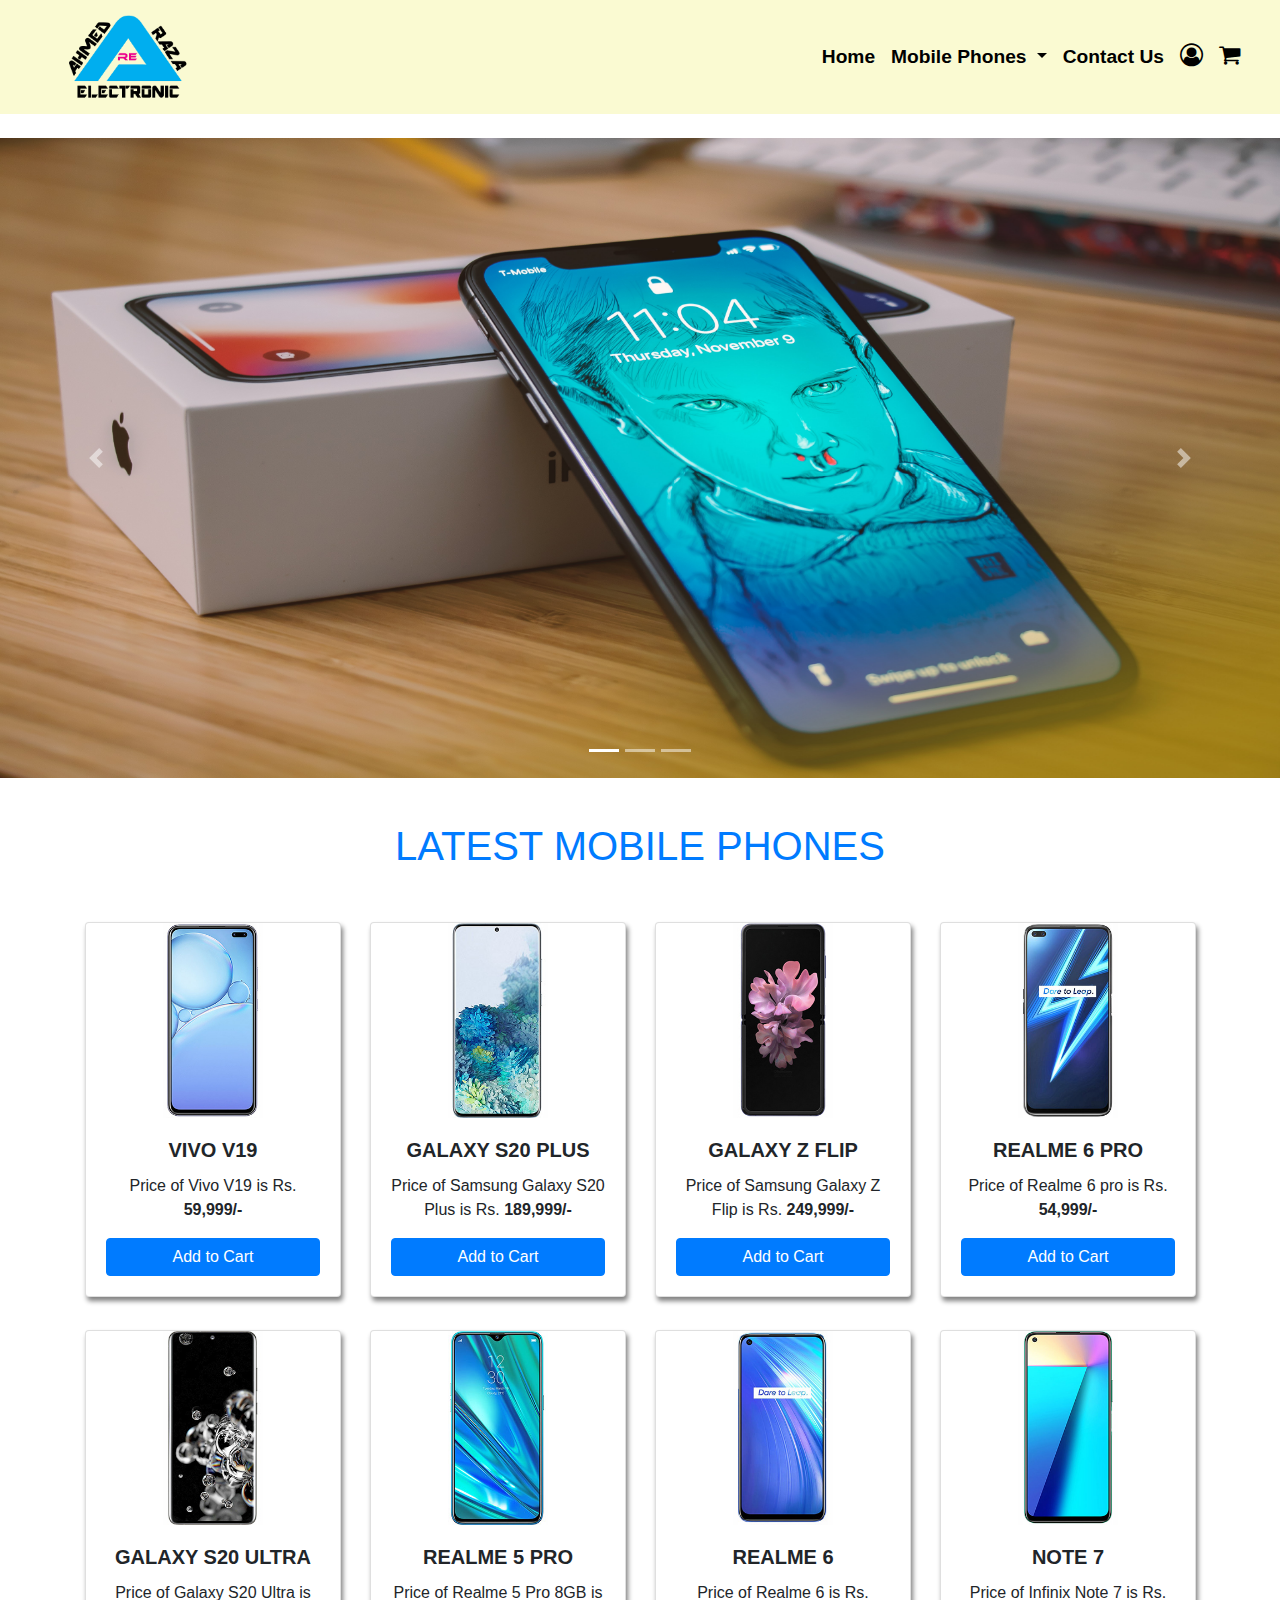
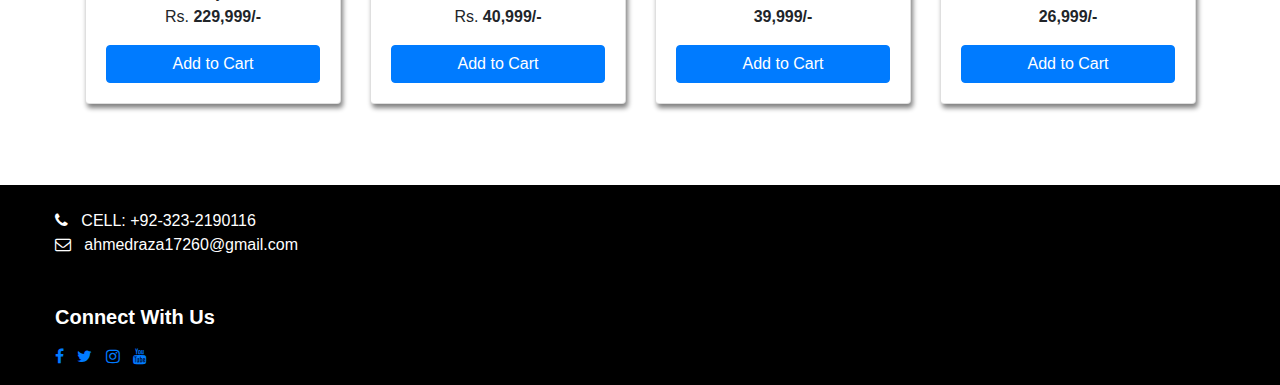
==== index.html @ 87f2fad5 "Ahmed Raza Electronic Website" ====
<!DOCTYPE html>
<html lang="en">

<head>
    <meta charset="UTF-8">
    <meta name="viewport" content="width=device-width, initial-scale=1.0">
    <title>Ahmed Raza Electronic</title>
    <link rel="stylesheet" href="Samsung.html">
    <link rel="stylesheet" href="Realme.html">
    <link rel="stylesheet" href="Vivo.html">
    <link rel="stylesheet" href="Infinix.html">
    <link rel="stylesheet" href="Oppo.html">
    <link rel="stylesheet" href="Huawei.html">
    <link rel="stylesheet" href="style.css">
    <link rel="stylesheet" href="https://stackpath.bootstrapcdn.com/bootstrap/4.4.1/css/bootstrap.min.css" integrity="sha384-Vkoo8x4CGsO3+Hhxv8T/Q5PaXtkKtu6ug5TOeNV6gBiFeWPGFN9MuhOf23Q9Ifjh" crossorigin="anonymous">
    <link rel="stylesheet" href="https://stackpath.bootstrapcdn.com/font-awesome/4.7.0/css/font-awesome.min.css">
    <link rel="stylesheet" href="node_modules/hover.css/css/hover-min.css" />
    <script src="https://code.jquery.com/jquery-3.2.1.slim.min.js" integrity="sha384-KJ3o2DKtIkvYIK3UENzmM7KCkRr/rE9/Qpg6aAZGJwFDMVNA/GpGFF93hXpG5KkN" crossorigin="anonymous"></script>
    <script src="https://cdnjs.cloudflare.com/ajax/libs/popper.js/1.12.9/umd/popper.min.js" integrity="sha384-ApNbgh9B+Y1QKtv3Rn7W3mgPxhU9K/ScQsAP7hUibX39j7fakFPskvXusvfa0b4Q" crossorigin="anonymous"></script>
    <script src="https://maxcdn.bootstrapcdn.com/bootstrap/4.0.0/js/bootstrap.min.js" integrity="sha384-JZR6Spejh4U02d8jOt6vLEHfe/JQGiRRSQQxSfFWpi1MquVdAyjUar5+76PVCmYl" crossorigin="anonymous"></script>

</head>

<body>

    <!-- <div class="col  p-2 ">
                <img style="width: 121px;" src="Images/ARE.png" alt="logo">
            </div> -->

    <nav class="navbar navbar-expand-lg navbar-light container-fluid ">
        <a class="navbar-brand" href="#"> <img class="ml-3" style="width: 121px; height: auto;" src="Images/ARE-2.png" alt="logo"> </a>
        <button class="navbar-toggler" type="button" data-toggle="collapse" data-target="#navbarText" aria-controls="navbarText" aria-expanded="false" aria-label="Toggle navigation">
            <span class="navbar-toggler-icon"></span>
        </button>
        <div class="collapse navbar-collapse" id="navbarText">
            <ul class="navbar-nav mr-auto">
            </ul>
            <span class="navbar-text mr-3 ">
                <ul class="navbar-nav mr-auto">
                    <li class="nav-item active">
                        <a class="nav-link" href="index.html">Home <span class="sr-only">(current)</span></a>
            </li>
            <li class="nav-item dropdown">
                <a class="nav-link dropdown-toggle" href="#" id="navbarDropdownMenuLink" role="button" data-toggle="dropdown" aria-haspopup="true" aria-expanded="false">
                            Mobile Phones
                        </a>
                <div class="dropdown-menu" aria-labelledby="navbarDropdownMenuLink">
                    <a class="dropdown-item" href="Samsung.html" target="_blank"> Samsung </a>
                    <a class="dropdown-item" href="Vivo.html" target="_blank"> Vivo </a>
                    <a class="dropdown-item" href="Realme.html" target="_blank"> Realme </a>
                    <a class="dropdown-item" href="Infinix.html" target="_blank"> Infinix </a>
                    <a class="dropdown-item" href="Oppo.html" target="_blank"> Oppo </a>
                    <a class="dropdown-item" href="Huawei.html" target="_blank"> Huawei </a>

                </div>
            </li>
            <!-- <li class="nav-item">
                <a class="nav-link" href="#"> About Us </a>
            </li> -->
            <li class="nav-item">
                <a class="nav-link" href="Contact.html" target="_blank">  Contact Us </a>
            </li>
            <li class="nav-item">
                <a class="nav-link" href="#"> <i class="fa fa-user-circle-o"></i> </a>
            </li>
            <li class="nav-item">
                <a class="nav-link" href="#"> <i class="fa fa-shopping-cart"></i> </a>
            </li>
            </ul>

            </span>
        </div>
    </nav> <br>

    <div id="carouselExampleIndicators" class="carousel slide " data-ride="carousel">
        <ol class="carousel-indicators">
            <li data-target="#carouselExampleIndicators" data-slide-to="0" class="active"></li>
            <li data-target="#carouselExampleIndicators" data-slide-to="1"></li>
            <li data-target="#carouselExampleIndicators" data-slide-to="2"></li>
        </ol>
        <div class="carousel-inner">
            <div class="carousel-item active">
                <img style="width: 1280px; height:640px ;" src="Images/4.jpg" class="d-block w-100" alt="1st">
            </div>
            <div class="carousel-item">
                <img style="width: 1280px; height:640px ;" src="Images/6.jpg" class="d-block w-100" alt="2nd">
            </div>
            <div class="carousel-item">
                <img style="width: 1280px; height:640px ;" src="Images/5.jpg" class="d-block w-100" alt="3rd">
            </div>
        </div>
        <a class="carousel-control-prev" href="#carouselExampleIndicators" role="button" data-slide="prev">
            <span class="carousel-control-prev-icon" aria-hidden="true"></span>
            <span class="sr-only">Previous</span>
        </a>
        <a class="carousel-control-next" href="#carouselExampleIndicators" role="button" data-slide="next">
            <span class="carousel-control-next-icon" aria-hidden="true"></span>
            <span class="sr-only">Next</span>
        </a>
    </div> <br>

    <div class="newArrival">
        <div class="text-center heading">
            <h1 class="text-uppercase text-primary"> Latest Mobile Phones </h1> <br>
        </div>
        <div class="container ">
            <div class="row " style="text-align: center ;">

                <div class="col-sm-12 col-md-6 col-lg-3">
                    <div class="card" style="width: 16rem;">
                        <img style="width: 100px;" src="Images/VivoV19-b.jpg" class="card-img-top" alt="...">
                        <div class="card-body">
                            <h5 class="card-title text-uppercase "> vivo v19 </h5>
                            <p class="card-text">Price of Vivo V19 is Rs. <b> 59,999/- </b> </p>
                            <a href="#" class="btn btn-primary"> Add to Cart </a>
                        </div>
                    </div>
                </div>

                <div class="col-sm-12 col-md-6 col-lg-3">
                    <div class="card" style="width: 16rem;">
                        <img style="width: 100px;" src="Images/SamsungGalaxyS20Plus-b.jpg" class="card-img-top" alt="...">
                        <div class="card-body">
                            <h5 class="card-title text-uppercase "> Galaxy S20 Plus </h5>
                            <p class="card-text">Price of Samsung Galaxy S20 Plus is Rs. <b> 189,999/- </b> </p>
                            <a href="#" class="btn btn-primary"> Add to Cart </a>
                        </div>
                    </div>
                </div>

                <div class="col-sm-12 col-md-6 col-lg-3">
                    <div class="card" style="width: 16rem;">
                        <img style="width: 100px;" src="Images/SamsungGalaxyZFlip-b.jpg" class="card-img-top" alt="...">
                        <div class="card-body">
                            <h5 class="card-title text-uppercase "> Galaxy Z Flip </h5>
                            <p class="card-text"> Price of Samsung Galaxy Z Flip is Rs. <b> 249,999/- </b> </p>
                            <a href="#" class="btn btn-primary"> Add to Cart </a>
                        </div>
                    </div>
                </div>

                <div class="col-sm-12 col-md-6 col-lg-3">
                    <div class="card" style="width: 16rem;">
                        <img style="width: 100px;" src="Images/Realme6pro-b.jpg" class="card-img-top" alt="...">
                        <div class="card-body">
                            <h5 class="card-title text-uppercase "> Realme 6 pro </h5>
                            <p class="card-text"> Price of Realme 6 pro is Rs. <b> 54,999/- </b> </p>
                            <a href="#" class="btn btn-primary"> Add to Cart </a>
                        </div>
                    </div>
                </div>
                <!-- ------------------------------------------------------------------------------------------------------------ -->

                <div class="col-sm-12 col-md-6 col-lg-3">
                    <div class="card" style="width: 16rem;">
                        <img style="width: 100px;" src="Images/SamsungGalaxyS20Ultra-b.jpg" class="card-img-top" alt="...">
                        <div class="card-body">
                            <h5 class="card-title text-uppercase "> Galaxy S20 Ultra </h5>
                            <p class="card-text"> Price of Galaxy S20 Ultra is Rs. <b> 229,999/- </b> </p>
                            <a href="#" class="btn btn-primary"> Add to Cart </a>
                        </div>
                    </div>
                </div>

                <div class="col-sm-12 col-md-6 col-lg-3">
                    <div class="card" style="width: 16rem;">
                        <img style="width: 100px;" src="Images/Realme5Pro8GB-b.jpg" class="card-img-top" alt="...">
                        <div class="card-body">
                            <h5 class="card-title text-uppercase "> Realme 5 Pro </h5>
                            <p class="card-text"> Price of Realme 5 Pro 8GB is Rs. <b> 40,999/- </b> </p>
                            <a href="#" class="btn btn-primary"> Add to Cart </a>
                        </div>
                    </div>
                </div>

                <div class="col-sm-12 col-md-6 col-lg-3">
                    <div class="card" style="width: 16rem;">
                        <img style="width: 100px;" src="Images/Realme6-b.jpg" class="card-img-top" alt="...">
                        <div class="card-body">
                            <h5 class="card-title text-uppercase "> Realme 6 </h5>
                            <p class="card-text"> Price of Realme 6 is Rs. <b> 39,999/- </b> </p>
                            <a href="#" class="btn btn-primary"> Add to Cart </a>
                        </div>
                    </div>
                </div>

                <div class="col-sm-12 col-md-6 col-lg-3">
                    <div class="card" style="width: 16rem;">
                        <img style="width: 100px;" src="Images/InfinixNote7-b.jpg" class="card-img-top" alt="...">
                        <div class="card-body">
                            <h5 class="card-title text-uppercase "> Note 7 </h5>
                            <p class="card-text"> Price of Infinix Note 7 is Rs. <b> 26,999/- </b> </p>
                            <a href="#" class="btn btn-primary"> Add to Cart </a>
                        </div>
                    </div>
                </div>


            </div>
        </div>

    </div> <br><br>


    <footer class=" foter ">

        <!-- <div style=" "> -->
        <div class="container  col-sm-3 col-md-6 col-lg-12" style=" color: white; ">
            <br>
            <ul style="list-style: none; ">
                <li> <i class=" green fa fa-phone "></i> &nbsp; CELL: +92-323-2190116 </li>
                <li> <i class=" green fa fa-envelope-o "></i> &nbsp; ahmedraza17260@gmail.com </li>
                <br> <br>
                <h5 class="" style="text-transform: capitalize; font-weight: bold; "> Connect with us</h5>

            </ul>
        </div>
        <div class=" container  col-sm-3 col-md-6 col-lg-12 " style=" color: white; ">
            <!-- <h5 class="" style="text-transform: capitalize; font-weight: bold; "> Connect with us</h5> -->
            <ul style="list-style: none; display: inline-flex; justify-content: space-between ;; ">
                <li>
                    <a href="https://www.facebook.com/ahmedraza1626 " target="_blank "> <i class="fa fa-facebook "></i>
                    </a> &nbsp;&nbsp;
                </li>
                <li>
                    <a href="https://twitter.com/ahmedraza17260 " target="_blank "> <i class="fa fa-twitter "></i>
                    </a> &nbsp;&nbsp;
                </li>
                <li>
                    <a href="https://www.instagram.com/ahmedraza17260 " target="_blank "> <i class="fa fa-instagram "></i> </a> &nbsp;&nbsp;
                </li>
                <li>
                    <a href="https://www.youtube.com/mohsinbhai1217 " target="_blank "> <i class="fa fa-youtube "></i> </a> &nbsp;&nbsp;
                </li>


            </ul>
        </div>
        <!-- </div> -->
    </footer>


</body>

</html>
---- style.css ----
.navbar {
    background-color: lightgoldenrodyellow !important;
}

.navbar-brand {
    margin-left: 35px !important;
}

.foter {
    background-color: black !important;
}

.nav-link {
    color: black !important;
    font-weight: bolder !important;
    font-size: larger !important;
}

.fa-shopping-cart,
.fa-user-circle-o {
    font-size: larger !important;
}

.card-title {
    font-weight: bolder !important;
}

.btn-primary {
    width: 100%;
    /* background-color: lightgray !important; */
}

.card {
    justify-content: space-around !important;
    align-items: center !important;
    margin: 0px auto !important;
    align-self: center !important;
    text-align: center !important;
    height: auto !important;
    box-shadow: 2px 4px 5px gray;
    margin-bottom: 33px !important;
}

.heading {
    text-align: center !important;
    font-weight: bolder !important;
    margin: 20px !important;
}

.heading>h1 {
    text-shadow: 2px 2px 4px white;
}
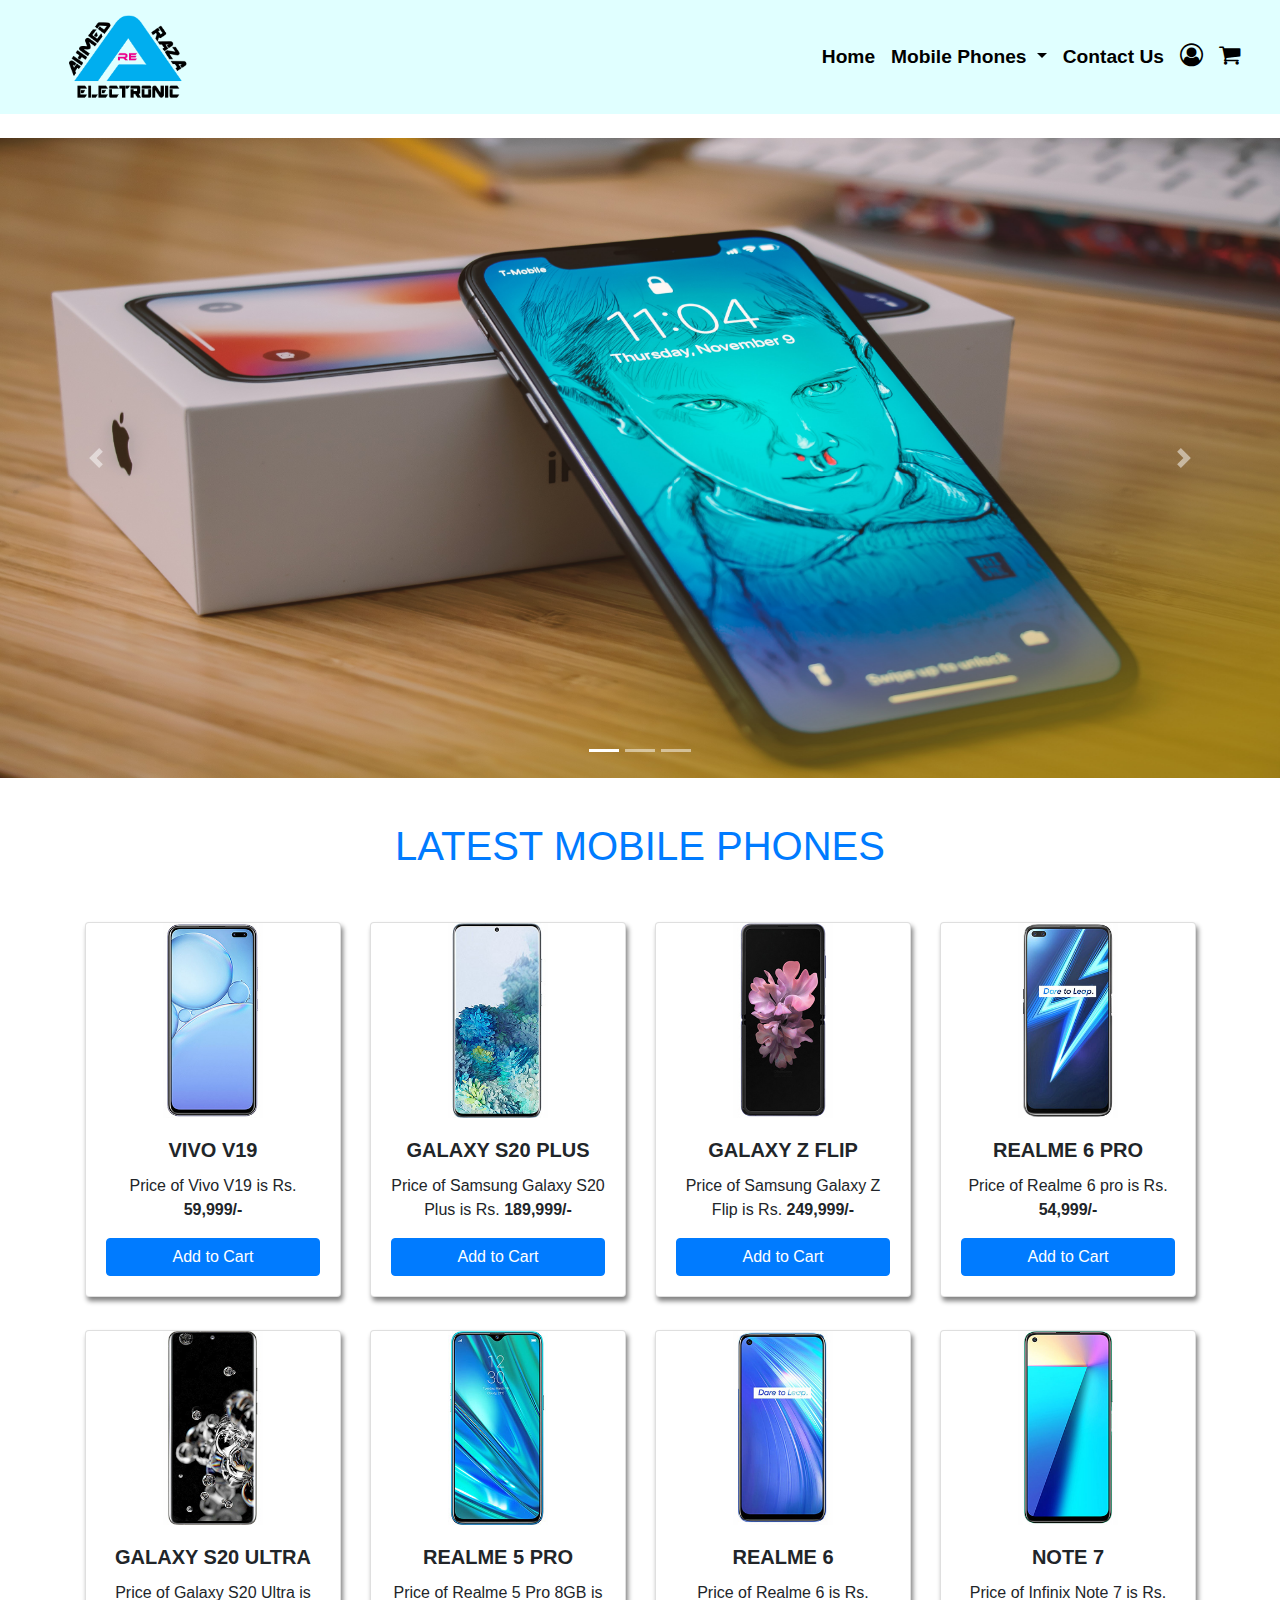
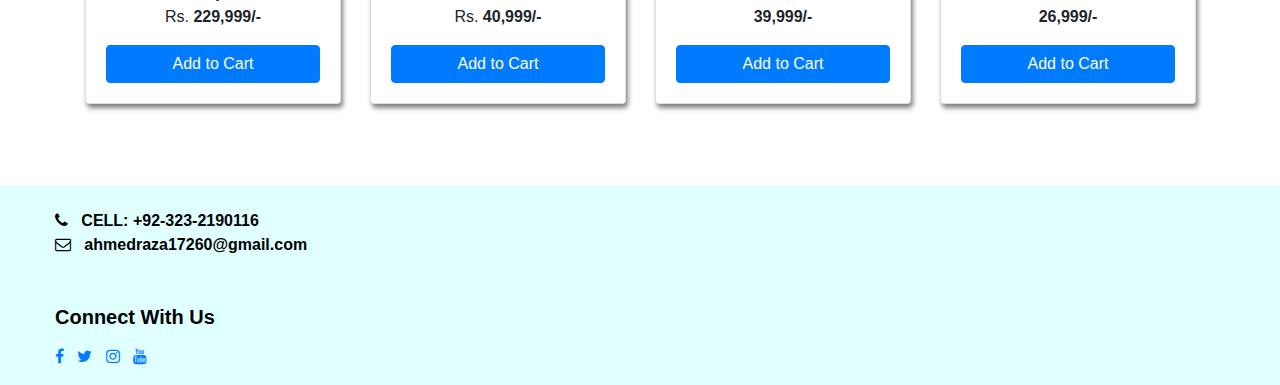
==== commit 9ed87561: "background color change" ====
--- a/index.html
+++ b/index.html
@@ -205,7 +205,7 @@
     <footer class=" foter ">
 
         <!-- <div style=" "> -->
-        <div class="container  col-sm-3 col-md-6 col-lg-12" style=" color: white; ">
+        <div class="container  col-sm-3 col-md-6 col-lg-12 black" style=" color: black; ">
             <br>
             <ul style="list-style: none; ">
                 <li> <i class=" green fa fa-phone "></i> &nbsp; CELL: +92-323-2190116 </li>
@@ -215,7 +215,7 @@
 
             </ul>
         </div>
-        <div class=" container  col-sm-3 col-md-6 col-lg-12 " style=" color: white; ">
+        <div class=" container  col-sm-3 col-md-6 col-lg-12 black" style=" color: white; ">
             <!-- <h5 class="" style="text-transform: capitalize; font-weight: bold; "> Connect with us</h5> -->
             <ul style="list-style: none; display: inline-flex; justify-content: space-between ;; ">
                 <li>
--- a/style.css
+++ b/style.css
@@ -1,5 +1,5 @@
 .navbar {
-    background-color: lightgoldenrodyellow !important;
+    background-color: lightcyan !important;
 }
 
 .navbar-brand {
@@ -7,7 +7,7 @@
 }
 
 .foter {
-    background-color: black !important;
+    background-color: lightcyan !important;
 }
 
 .nav-link {
@@ -49,4 +49,9 @@
 
 .heading>h1 {
     text-shadow: 2px 2px 4px white;
+}
+
+.black {
+    color: black;
+    font-weight: bold;
 }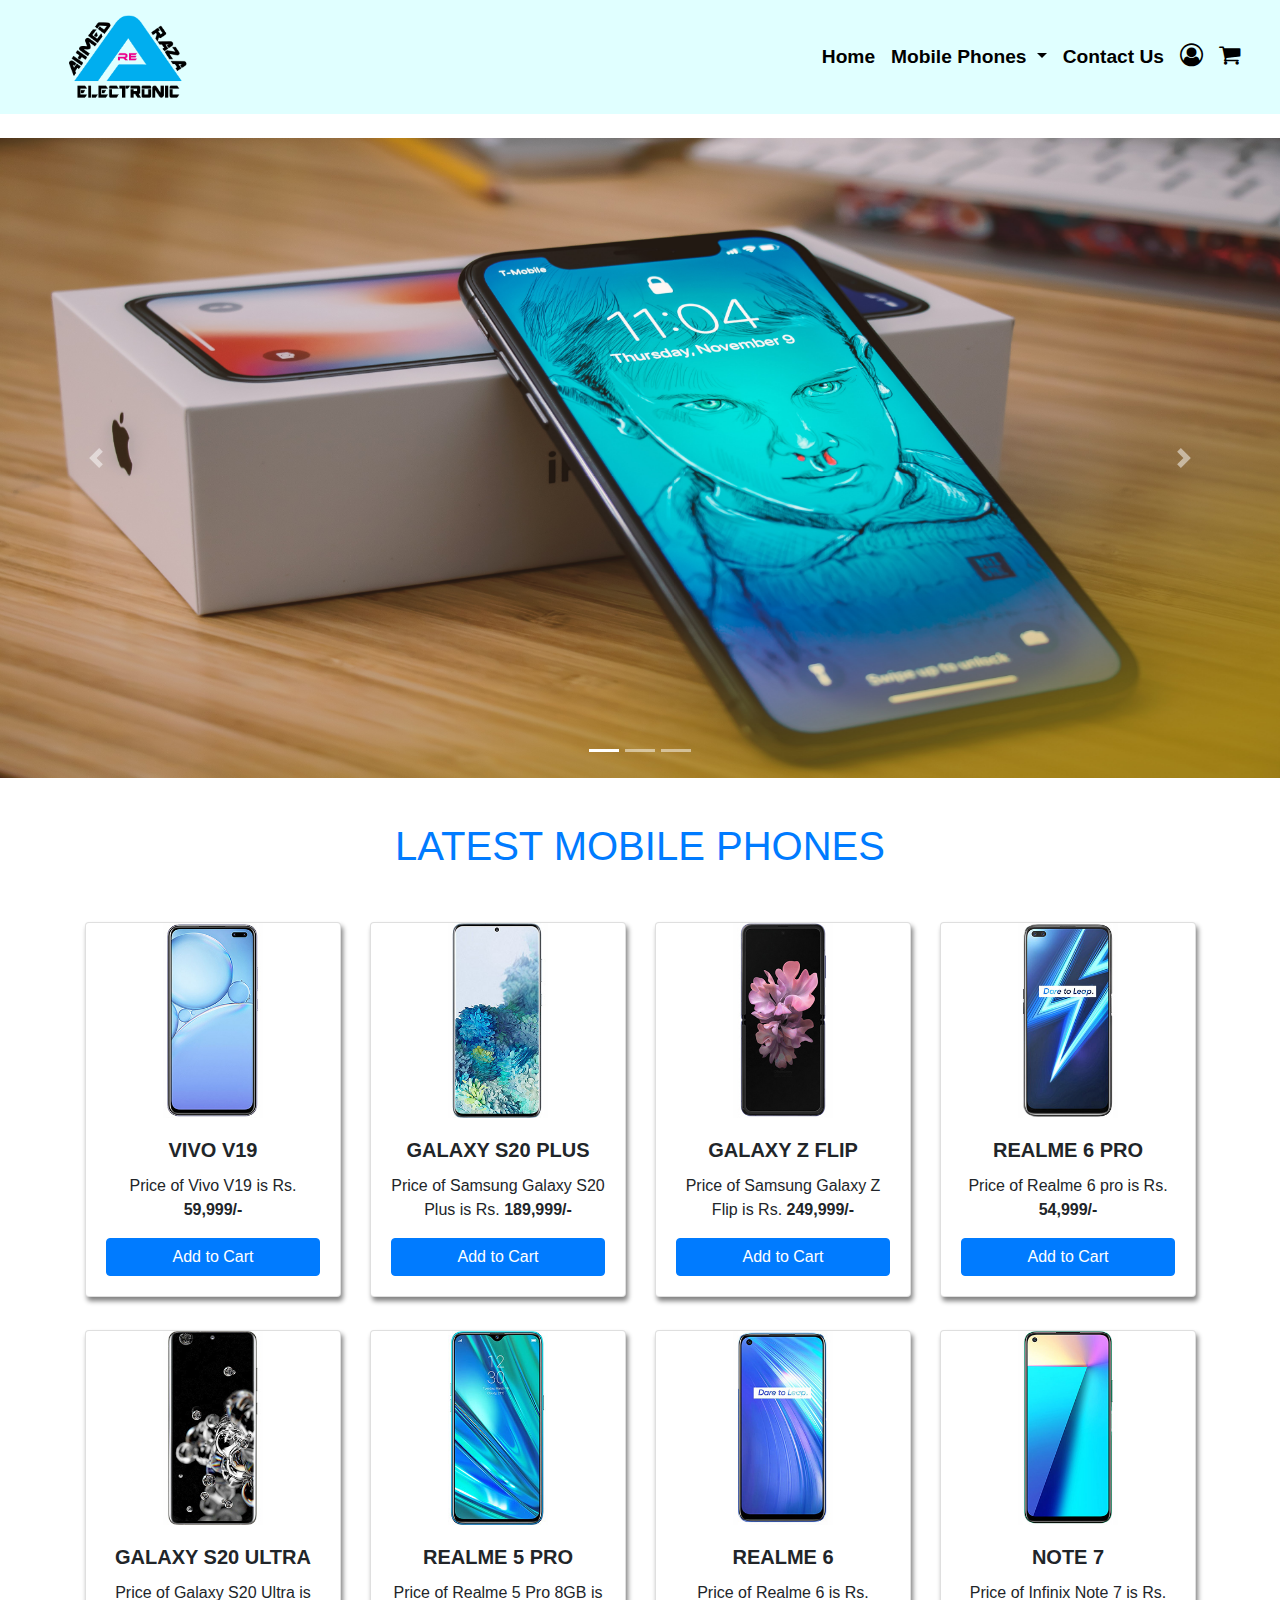
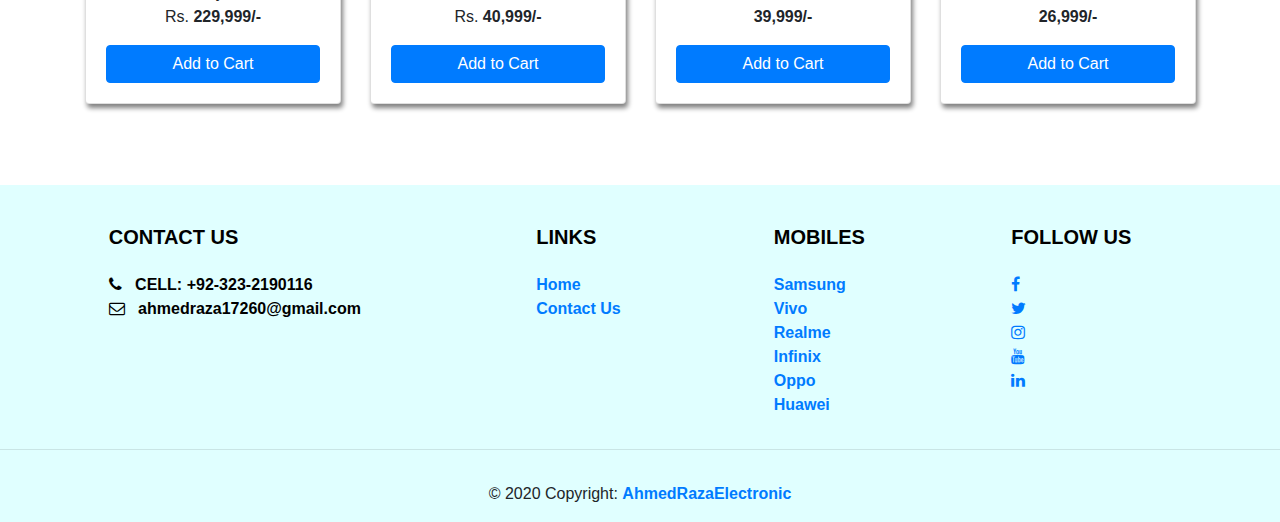
==== commit cfff536e: "Updating Footer" ====
--- a/index.html
+++ b/index.html
@@ -202,10 +202,10 @@
     </div> <br><br>
 
 
-    <footer class=" foter ">
-
-        <!-- <div style=" "> -->
-        <div class="container  col-sm-3 col-md-6 col-lg-12 black" style=" color: black; ">
+    <!-- <footer class=" foter "> -->
+
+    <!-- <div style=" "> -->
+    <!-- <div class="container  col-sm-3 col-md-6 col-lg-12 black" style=" color: black; ">
             <br>
             <ul style="list-style: none; ">
                 <li> <i class=" green fa fa-phone "></i> &nbsp; CELL: +92-323-2190116 </li>
@@ -214,10 +214,10 @@
                 <h5 class="" style="text-transform: capitalize; font-weight: bold; "> Connect with us</h5>
 
             </ul>
-        </div>
-        <div class=" container  col-sm-3 col-md-6 col-lg-12 black" style=" color: white; ">
-            <!-- <h5 class="" style="text-transform: capitalize; font-weight: bold; "> Connect with us</h5> -->
-            <ul style="list-style: none; display: inline-flex; justify-content: space-between ;; ">
+        </div> -->
+    <!-- <div class=" container  col-sm-3 col-md-6 col-lg-12 black" style=" color: white; "> -->
+    <!-- <h5 class="" style="text-transform: capitalize; font-weight: bold; "> Connect with us</h5> -->
+    <!-- <ul style="list-style: none; display: inline-flex; justify-content: space-between ;; ">
                 <li>
                     <a href="https://www.facebook.com/ahmedraza1626 " target="_blank "> <i class="fa fa-facebook "></i>
                     </a> &nbsp;&nbsp;
@@ -235,9 +235,174 @@
 
 
             </ul>
-        </div>
-        <!-- </div> -->
+        </div> -->
+    <!-- </div> -->
+    <!-- </footer> -->
+
+    <!-- ------------------------------------------------------------------------------------------------------------ -->
+    <!-- Footer -->
+    <footer class="page-footer font-small stylish-color-dark pt-4 foter">
+
+        <!-- Footer Links -->
+        <div class="container text-center text-md-left black">
+
+            <!-- Grid row -->
+            <div class="row">
+
+                <!-- Grid column -->
+                <div class="col-md-4 mx-auto black">
+
+                    <!-- Content -->
+                    <h5 class="font-weight-bold text-uppercase mt-3 mb-4">Contact Us</h5>
+                    <ul class=" list-unstyled " style="list-style: none;  ">
+                        <li> <i class=" green fa fa-phone "></i> &nbsp; CELL: +92-323-2190116 </li>
+                        <li> <i class=" green fa fa-envelope-o "></i> &nbsp; ahmedraza17260@gmail.com </li>
+                        <br> <br>
+
+                    </ul>
+
+
+                </div>
+                <!-- Grid column -->
+
+                <hr class="clearfix w-100 d-md-none">
+
+                <!-- Grid column -->
+                <div class="col-md-2 mx-auto ">
+
+                    <!-- Links -->
+                    <h5 class="font-weight-bold text-uppercase mt-3 mb-4">Links</h5>
+
+                    <ul class="list-unstyled">
+                        <li>
+                            <a href="index.html">Home</a>
+                        </li>
+                        <li>
+                            <a href="Contact.html"> Contact Us</a>
+                        </li>
+                        <li>
+                            <a href="#!"></a>
+                        </li>
+                        <li>
+                            <a href="#!"></a>
+                        </li>
+                    </ul>
+
+                </div>
+                <!-- Grid column -->
+
+                <hr class="clearfix w-100 d-md-none">
+
+                <!-- Grid column -->
+                <div class="col-md-2 mx-auto ">
+
+                    <!-- Links -->
+                    <h5 class="font-weight-bold text-uppercase mt-3 mb-4 "> Mobiles </h5>
+
+                    <ul class="list-unstyled">
+                        <li>
+                            <a href="Samsung.html"> Samsung </a>
+                        </li>
+                        <li>
+                            <a href="Vivo.html"> Vivo </a>
+                        </li>
+                        <li>
+                            <a href="Realme.html"> Realme </a>
+                        </li>
+                        <li>
+                            <a href="Infinix.html"> Infinix </a>
+                        </li>
+                        <li>
+                            <a href="Oppo.html"> Oppo </a>
+                        </li>
+                        <li>
+                            <a href="Huawei.html"> Huawei </a>
+                        </li>
+
+                    </ul>
+
+                </div>
+                <!-- Grid column -->
+
+                <hr class="clearfix w-100 d-md-none">
+
+                <!-- Grid column -->
+                <div class="col-md-2 mx-auto ">
+
+                    <!-- Links -->
+                    <h5 class="font-weight-bold text-uppercase mt-3 mb-4">Follow Us</h5>
+
+                    <ul class="list-unstyled">
+                        <li>
+                            <a href="https://www.facebook.com/ahmedraza1626 " target="_blank "> <i class="fa fa-facebook "></i>
+                            </a> &nbsp;&nbsp;
+                        </li>
+                        <li>
+                            <a href="https://twitter.com/ahmedraza17260 " target="_blank "> <i class="fa fa-twitter "></i>
+                            </a> &nbsp;&nbsp;
+                        </li>
+                        <li>
+                            <a href="https://www.instagram.com/ahmedraza17260 " target="_blank "> <i class="fa fa-instagram "></i> </a> &nbsp;&nbsp;
+                        </li>
+                        <li>
+                            <a href="https://www.youtube.com/mohsinbhai1217 " target="_blank "> <i class="fa fa-youtube "></i> </a> &nbsp;&nbsp;
+                        </li>
+                        <li>
+                            <a href="https://www.linkedin.com/in/ahmed-raza-17260a/ " target="_blank "> <i class="fa fa-linkedin "></i> </a> &nbsp;&nbsp;
+                        </li>
+                    </ul>
+
+                </div>
+                <!-- Grid column -->
+
+            </div>
+            <!-- Grid row -->
+
+        </div>
+        <!-- Footer Links -->
+
+        <hr>
+
+
+
+        <!-- Social buttons  -->
+        <!-- <ul class="list-unstyled list-inline text-center">
+            <li class="list-inline-item">
+                <a class="btn-floating btn-fb mx-1">
+                    <i class="fab fa-facebook-f"> </i>
+                </a>
+            </li>
+            <li class="list-inline-item">
+                <a class="btn-floating btn-tw mx-1">
+                    <i class="fab fa-twitter"> </i>
+                </a>
+            </li>
+            <li class="list-inline-item">
+                <a class="btn-floating btn-gplus mx-1">
+                    <i class="fab fa-google-plus-g"> </i>
+                </a>
+            </li>
+            <li class="list-inline-item">
+                <a class="btn-floating btn-li mx-1">
+                    <i class="fab fa-linkedin-in"> </i>
+                </a>
+            </li>
+            <li class="list-inline-item">
+                <a class="btn-floating btn-dribbble mx-1">
+                    <i class="fab fa-dribbble"> </i>
+                </a>
+            </li>
+        </ul> -->
+        <!-- Social buttons -->
+
+        <!-- Copyright -->
+        <div class="footer-copyright text-center py-3">© 2020 Copyright:
+            <a style="font-weight: bolder;" href="index.html"> AhmedRazaElectronic </a>
+        </div>
+        <!-- Copyright -->
+
     </footer>
+    <!-- Footer -->
 
 
 </body>
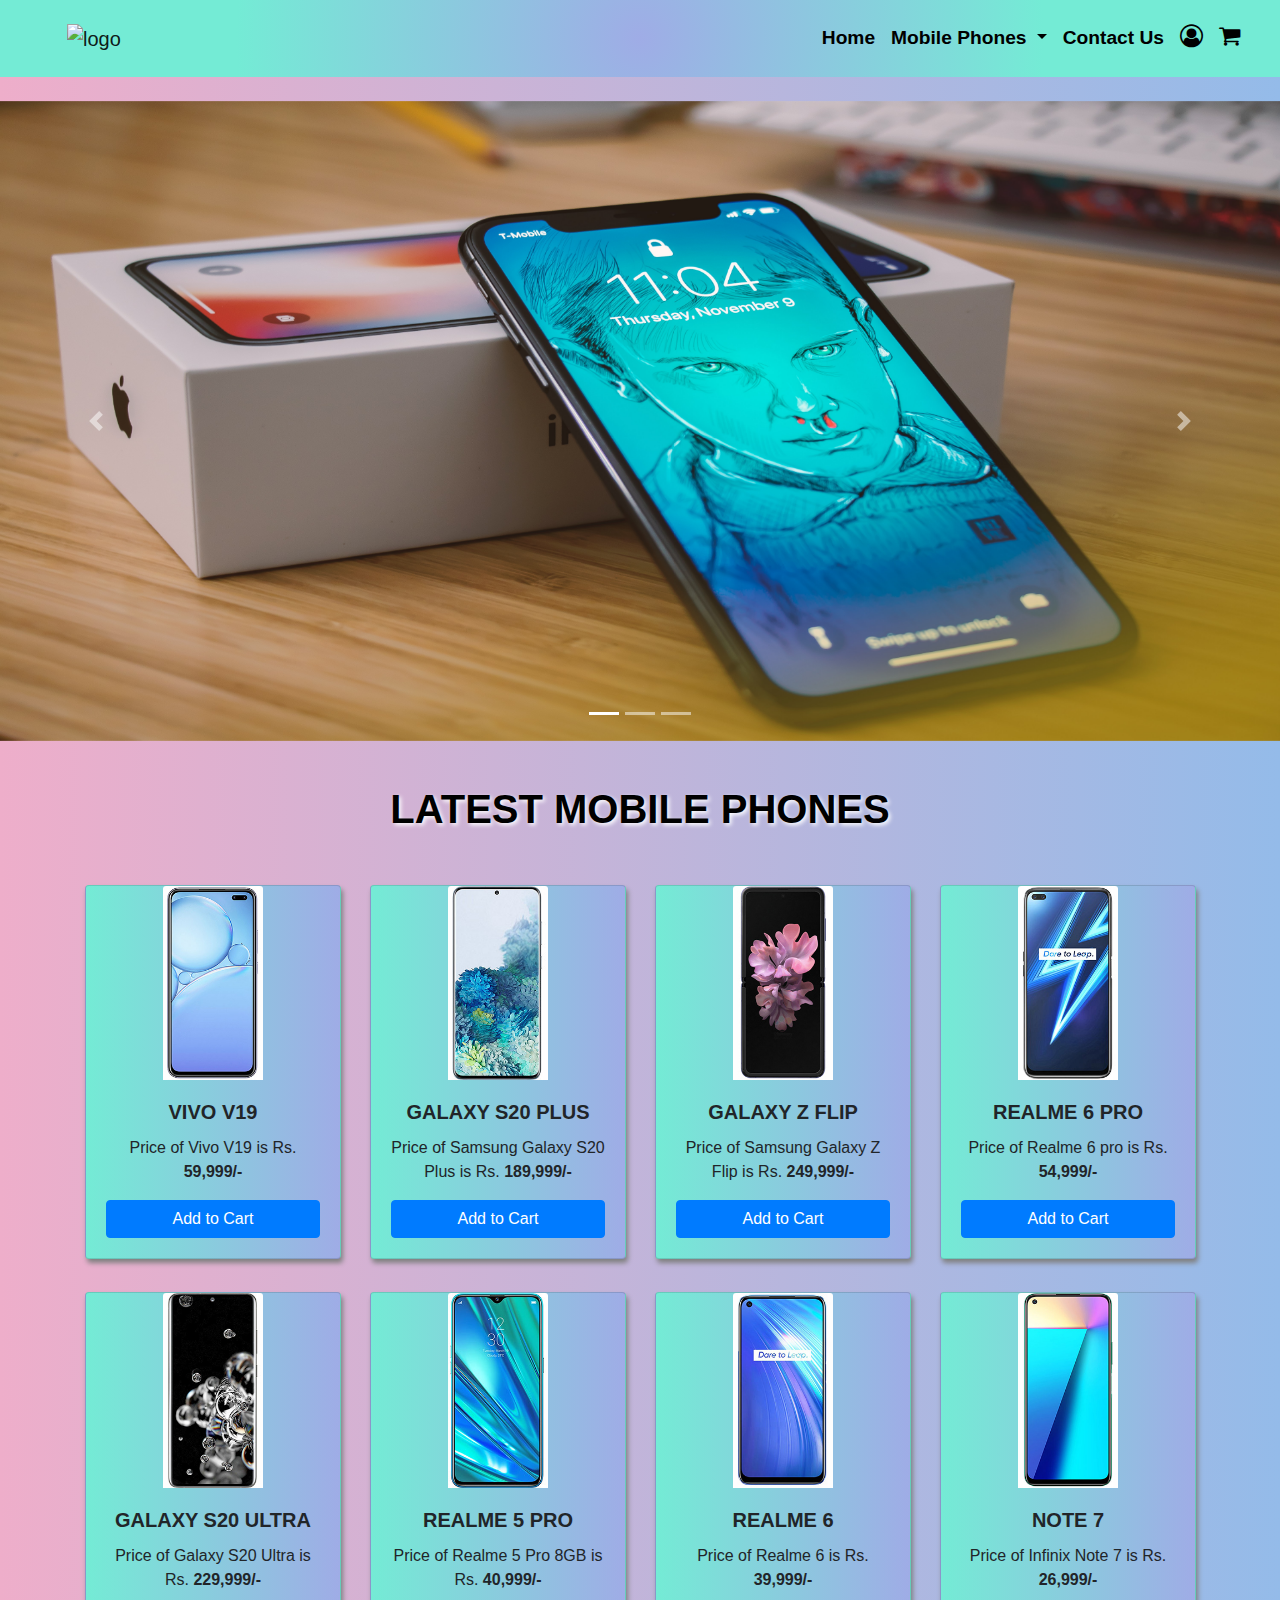
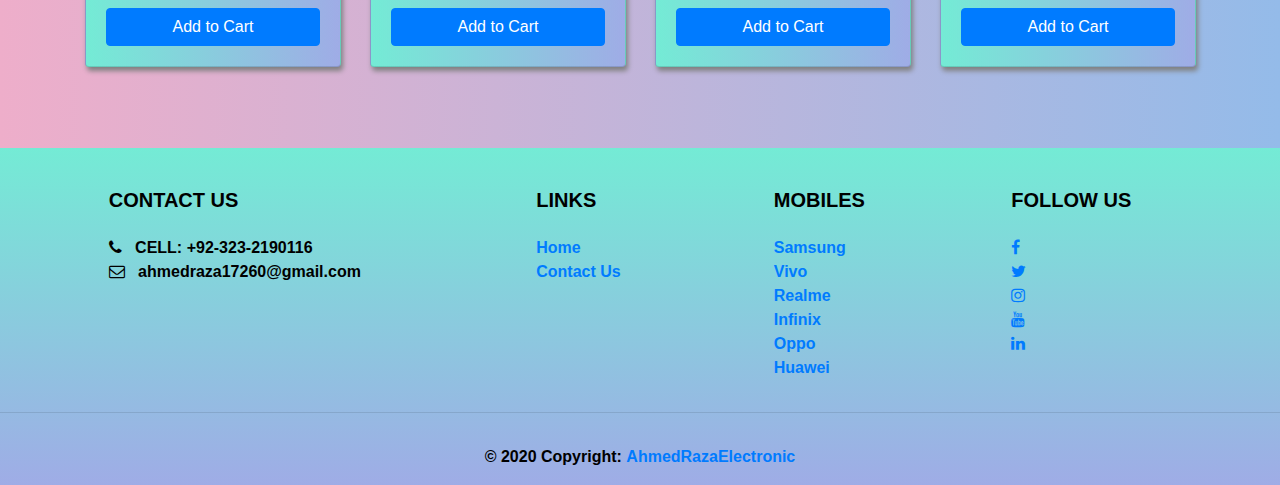
==== commit 4a3f996d: "change backgroung color" ====
--- a/index.html
+++ b/index.html
@@ -12,12 +12,19 @@
     <link rel="stylesheet" href="Oppo.html">
     <link rel="stylesheet" href="Huawei.html">
     <link rel="stylesheet" href="style.css">
-    <link rel="stylesheet" href="https://stackpath.bootstrapcdn.com/bootstrap/4.4.1/css/bootstrap.min.css" integrity="sha384-Vkoo8x4CGsO3+Hhxv8T/Q5PaXtkKtu6ug5TOeNV6gBiFeWPGFN9MuhOf23Q9Ifjh" crossorigin="anonymous">
+    <link rel="stylesheet" href="https://stackpath.bootstrapcdn.com/bootstrap/4.4.1/css/bootstrap.min.css"
+        integrity="sha384-Vkoo8x4CGsO3+Hhxv8T/Q5PaXtkKtu6ug5TOeNV6gBiFeWPGFN9MuhOf23Q9Ifjh" crossorigin="anonymous">
     <link rel="stylesheet" href="https://stackpath.bootstrapcdn.com/font-awesome/4.7.0/css/font-awesome.min.css">
     <link rel="stylesheet" href="node_modules/hover.css/css/hover-min.css" />
-    <script src="https://code.jquery.com/jquery-3.2.1.slim.min.js" integrity="sha384-KJ3o2DKtIkvYIK3UENzmM7KCkRr/rE9/Qpg6aAZGJwFDMVNA/GpGFF93hXpG5KkN" crossorigin="anonymous"></script>
-    <script src="https://cdnjs.cloudflare.com/ajax/libs/popper.js/1.12.9/umd/popper.min.js" integrity="sha384-ApNbgh9B+Y1QKtv3Rn7W3mgPxhU9K/ScQsAP7hUibX39j7fakFPskvXusvfa0b4Q" crossorigin="anonymous"></script>
-    <script src="https://maxcdn.bootstrapcdn.com/bootstrap/4.0.0/js/bootstrap.min.js" integrity="sha384-JZR6Spejh4U02d8jOt6vLEHfe/JQGiRRSQQxSfFWpi1MquVdAyjUar5+76PVCmYl" crossorigin="anonymous"></script>
+    <script src="https://code.jquery.com/jquery-3.2.1.slim.min.js"
+        integrity="sha384-KJ3o2DKtIkvYIK3UENzmM7KCkRr/rE9/Qpg6aAZGJwFDMVNA/GpGFF93hXpG5KkN"
+        crossorigin="anonymous"></script>
+    <script src="https://cdnjs.cloudflare.com/ajax/libs/popper.js/1.12.9/umd/popper.min.js"
+        integrity="sha384-ApNbgh9B+Y1QKtv3Rn7W3mgPxhU9K/ScQsAP7hUibX39j7fakFPskvXusvfa0b4Q"
+        crossorigin="anonymous"></script>
+    <script src="https://maxcdn.bootstrapcdn.com/bootstrap/4.0.0/js/bootstrap.min.js"
+        integrity="sha384-JZR6Spejh4U02d8jOt6vLEHfe/JQGiRRSQQxSfFWpi1MquVdAyjUar5+76PVCmYl"
+        crossorigin="anonymous"></script>
 
 </head>
 
@@ -28,8 +35,10 @@
             </div> -->
 
     <nav class="navbar navbar-expand-lg navbar-light container-fluid ">
-        <a class="navbar-brand" href="#"> <img class="ml-3" style="width: 121px; height: auto;" src="Images/ARE-2.png" alt="logo"> </a>
-        <button class="navbar-toggler" type="button" data-toggle="collapse" data-target="#navbarText" aria-controls="navbarText" aria-expanded="false" aria-label="Toggle navigation">
+        <a class="navbar-brand" href="#"> <img class="ml-3" style="width: 121px; height: auto;"
+                src="Images/ARE-01-2.png" alt="logo"> </a>
+        <button class="navbar-toggler" type="button" data-toggle="collapse" data-target="#navbarText"
+            aria-controls="navbarText" aria-expanded="false" aria-label="Toggle navigation">
             <span class="navbar-toggler-icon"></span>
         </button>
         <div class="collapse navbar-collapse" id="navbarText">
@@ -39,38 +48,39 @@
                 <ul class="navbar-nav mr-auto">
                     <li class="nav-item active">
                         <a class="nav-link" href="index.html">Home <span class="sr-only">(current)</span></a>
-            </li>
-            <li class="nav-item dropdown">
-                <a class="nav-link dropdown-toggle" href="#" id="navbarDropdownMenuLink" role="button" data-toggle="dropdown" aria-haspopup="true" aria-expanded="false">
+                    </li>
+                    <li class="nav-item dropdown">
+                        <a class="nav-link dropdown-toggle" href="#" id="navbarDropdownMenuLink" role="button"
+                            data-toggle="dropdown" aria-haspopup="true" aria-expanded="false">
                             Mobile Phones
                         </a>
-                <div class="dropdown-menu" aria-labelledby="navbarDropdownMenuLink">
-                    <a class="dropdown-item" href="Samsung.html" target="_blank"> Samsung </a>
-                    <a class="dropdown-item" href="Vivo.html" target="_blank"> Vivo </a>
-                    <a class="dropdown-item" href="Realme.html" target="_blank"> Realme </a>
-                    <a class="dropdown-item" href="Infinix.html" target="_blank"> Infinix </a>
-                    <a class="dropdown-item" href="Oppo.html" target="_blank"> Oppo </a>
-                    <a class="dropdown-item" href="Huawei.html" target="_blank"> Huawei </a>
-
-                </div>
-            </li>
-            <!-- <li class="nav-item">
+                        <div class="dropdown-menu" aria-labelledby="navbarDropdownMenuLink">
+                            <a class="dropdown-item" href="Samsung.html" target="_blank"> Samsung </a>
+                            <a class="dropdown-item" href="Vivo.html" target="_blank"> Vivo </a>
+                            <a class="dropdown-item" href="Realme.html" target="_blank"> Realme </a>
+                            <a class="dropdown-item" href="Infinix.html" target="_blank"> Infinix </a>
+                            <a class="dropdown-item" href="Oppo.html" target="_blank"> Oppo </a>
+                            <a class="dropdown-item" href="Huawei.html" target="_blank"> Huawei </a>
+
+                        </div>
+                    </li>
+                    <!-- <li class="nav-item">
                 <a class="nav-link" href="#"> About Us </a>
             </li> -->
-            <li class="nav-item">
-                <a class="nav-link" href="Contact.html" target="_blank">  Contact Us </a>
-            </li>
-            <li class="nav-item">
-                <a class="nav-link" href="#"> <i class="fa fa-user-circle-o"></i> </a>
-            </li>
-            <li class="nav-item">
-                <a class="nav-link" href="#"> <i class="fa fa-shopping-cart"></i> </a>
-            </li>
-            </ul>
+                    <li class="nav-item">
+                        <a class="nav-link" href="Contact.html" target="_blank"> Contact Us </a>
+                    </li>
+                    <li class="nav-item">
+                        <a class="nav-link" href="#"> <i class="fa fa-user-circle-o"></i> </a>
+                    </li>
+                    <li class="nav-item">
+                        <a class="nav-link" href="#"> <i class="fa fa-shopping-cart"></i> </a>
+                    </li>
+                </ul>
 
             </span>
         </div>
-    </nav> <br>
+    </nav> <br> 
 
     <div id="carouselExampleIndicators" class="carousel slide " data-ride="carousel">
         <ol class="carousel-indicators">
@@ -101,7 +111,7 @@
 
     <div class="newArrival">
         <div class="text-center heading">
-            <h1 class="text-uppercase text-primary"> Latest Mobile Phones </h1> <br>
+            <h1 class="text-uppercase black"> Latest Mobile Phones </h1> <br>
         </div>
         <div class="container ">
             <div class="row " style="text-align: center ;">
@@ -119,7 +129,8 @@
 
                 <div class="col-sm-12 col-md-6 col-lg-3">
                     <div class="card" style="width: 16rem;">
-                        <img style="width: 100px;" src="Images/SamsungGalaxyS20Plus-b.jpg" class="card-img-top" alt="...">
+                        <img style="width: 100px;" src="Images/SamsungGalaxyS20Plus-b.jpg" class="card-img-top"
+                            alt="...">
                         <div class="card-body">
                             <h5 class="card-title text-uppercase "> Galaxy S20 Plus </h5>
                             <p class="card-text">Price of Samsung Galaxy S20 Plus is Rs. <b> 189,999/- </b> </p>
@@ -153,7 +164,8 @@
 
                 <div class="col-sm-12 col-md-6 col-lg-3">
                     <div class="card" style="width: 16rem;">
-                        <img style="width: 100px;" src="Images/SamsungGalaxyS20Ultra-b.jpg" class="card-img-top" alt="...">
+                        <img style="width: 100px;" src="Images/SamsungGalaxyS20Ultra-b.jpg" class="card-img-top"
+                            alt="...">
                         <div class="card-body">
                             <h5 class="card-title text-uppercase "> Galaxy S20 Ultra </h5>
                             <p class="card-text"> Price of Galaxy S20 Ultra is Rs. <b> 229,999/- </b> </p>
@@ -278,7 +290,7 @@
                             <a href="index.html">Home</a>
                         </li>
                         <li>
-                            <a href="Contact.html"> Contact Us</a>
+                            <a href="Contact.html" target="_blank"> Contact Us</a>
                         </li>
                         <li>
                             <a href="#!"></a>
@@ -301,22 +313,22 @@
 
                     <ul class="list-unstyled">
                         <li>
-                            <a href="Samsung.html"> Samsung </a>
-                        </li>
-                        <li>
-                            <a href="Vivo.html"> Vivo </a>
-                        </li>
-                        <li>
-                            <a href="Realme.html"> Realme </a>
-                        </li>
-                        <li>
-                            <a href="Infinix.html"> Infinix </a>
-                        </li>
-                        <li>
-                            <a href="Oppo.html"> Oppo </a>
-                        </li>
-                        <li>
-                            <a href="Huawei.html"> Huawei </a>
+                            <a href="Samsung.html" target="_blank"> Samsung </a>
+                        </li>
+                        <li>
+                            <a href="Vivo.html" target="_blank"> Vivo </a>
+                        </li>
+                        <li>
+                            <a href="Realme.html" target="_blank"> Realme </a>
+                        </li>
+                        <li>
+                            <a href="Infinix.html" target="_blank"> Infinix </a>
+                        </li>
+                        <li>
+                            <a href="Oppo.html" target="_blank"> Oppo </a>
+                        </li>
+                        <li>
+                            <a href="Huawei.html" target="_blank"> Huawei </a>
                         </li>
 
                     </ul>
@@ -334,21 +346,26 @@
 
                     <ul class="list-unstyled">
                         <li>
-                            <a href="https://www.facebook.com/ahmedraza1626 " target="_blank "> <i class="fa fa-facebook "></i>
+                            <a href="https://www.facebook.com/ahmedraza1626 " target="_blank "> <i
+                                    class="fa fa-facebook "></i>
                             </a> &nbsp;&nbsp;
                         </li>
                         <li>
-                            <a href="https://twitter.com/ahmedraza17260 " target="_blank "> <i class="fa fa-twitter "></i>
+                            <a href="https://twitter.com/ahmedraza17260 " target="_blank "> <i
+                                    class="fa fa-twitter "></i>
                             </a> &nbsp;&nbsp;
                         </li>
                         <li>
-                            <a href="https://www.instagram.com/ahmedraza17260 " target="_blank "> <i class="fa fa-instagram "></i> </a> &nbsp;&nbsp;
-                        </li>
-                        <li>
-                            <a href="https://www.youtube.com/mohsinbhai1217 " target="_blank "> <i class="fa fa-youtube "></i> </a> &nbsp;&nbsp;
-                        </li>
-                        <li>
-                            <a href="https://www.linkedin.com/in/ahmed-raza-17260a/ " target="_blank "> <i class="fa fa-linkedin "></i> </a> &nbsp;&nbsp;
+                            <a href="https://www.instagram.com/ahmedraza17260 " target="_blank "> <i
+                                    class="fa fa-instagram "></i> </a> &nbsp;&nbsp;
+                        </li>
+                        <li>
+                            <a href="https://www.youtube.com/mohsinbhai1217 " target="_blank "> <i
+                                    class="fa fa-youtube "></i> </a> &nbsp;&nbsp;
+                        </li>
+                        <li>
+                            <a href="https://www.linkedin.com/in/ahmed-raza-17260a/ " target="_blank "> <i
+                                    class="fa fa-linkedin "></i> </a> &nbsp;&nbsp;
                         </li>
                     </ul>
 
--- a/style.css
+++ b/style.css
@@ -1,57 +1,75 @@
 .navbar {
-    background-color: lightcyan !important;
+  /* background-color: lightcyan !important; */
+  background: rgb(159, 172, 230);
+  background: radial-gradient(circle, rgba(159, 172, 230, 1) 0%, rgba(116, 235, 213, 1) 63%);
+
 }
 
 .navbar-brand {
-    margin-left: 35px !important;
+  margin-left: 35px !important;
 }
 
 .foter {
-    background-color: lightcyan !important;
+  /* background-color: lightcyan !important; */
+  background: linear-gradient(180deg, #74ebd5, #9face6);
+  background-color: #74ebd5 !important;
+  font-weight: bolder !important;
+  color: black !important;
+  
+
+
 }
 
 .nav-link {
-    color: black !important;
-    font-weight: bolder !important;
-    font-size: larger !important;
+  color: black !important;
+  font-weight: bolder !important;
+  font-size: larger !important;
 }
 
 .fa-shopping-cart,
 .fa-user-circle-o {
-    font-size: larger !important;
+  font-size: larger !important;
 }
 
 .card-title {
-    font-weight: bolder !important;
+  font-weight: bolder !important;
 }
 
 .btn-primary {
-    width: 100%;
-    /* background-color: lightgray !important; */
+  width: 100%;
+  /* background-color: lightgray !important; */
 }
 
 .card {
-    justify-content: space-around !important;
-    align-items: center !important;
-    margin: 0px auto !important;
-    align-self: center !important;
-    text-align: center !important;
-    height: auto !important;
-    box-shadow: 2px 4px 5px gray;
-    margin-bottom: 33px !important;
+  justify-content: space-around !important;
+  align-items: center !important;
+  margin: 0px auto !important;
+  align-self: center !important;
+  text-align: center !important;
+  height: auto !important;
+  box-shadow: 2px 4px 5px gray;
+  margin-bottom: 33px !important;
+  background: linear-gradient(to right, #74ebd5, #9face6);
+  background-color: #74ebd5 !important;
 }
 
 .heading {
-    text-align: center !important;
-    font-weight: bolder !important;
-    margin: 20px !important;
+  text-align: center !important;
+  font-weight: bolder !important;
+  margin: 20px !important;
 }
 
 .heading>h1 {
-    text-shadow: 2px 2px 4px white;
+  text-shadow: 2px 2px 4px white;
 }
 
 .black {
-    color: black;
-    font-weight: bold;
+  color: black;
+  font-weight: bold;
+}
+
+body {
+  background: linear-gradient(90deg,
+      rgba(238, 174, 202, 1) 0%,
+      rgba(148, 187, 233, 1) 100%);
 }